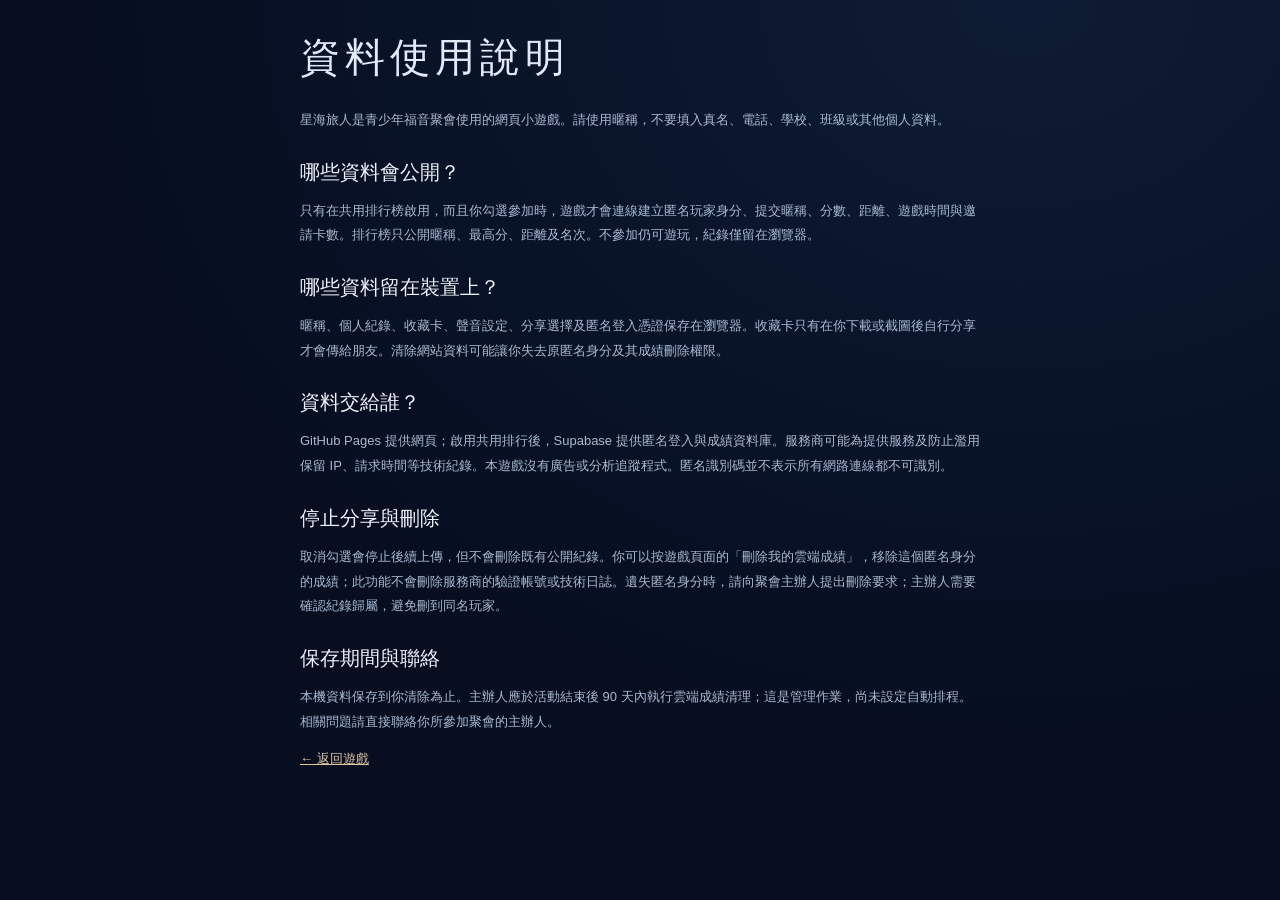
==== privacy.html @ f0100733 "Enable shared leaderboard with privacy safeguards and mobile layout fixes" ====
<!doctype html><html lang="zh-Hant"><head><meta charset="utf-8"><meta name="viewport" content="width=device-width,initial-scale=1"><meta name="referrer" content="no-referrer"><meta http-equiv="Content-Security-Policy" content="default-src 'none'; style-src 'self'; base-uri 'none'; form-action 'none'"><title>資料使用說明 · 星海旅人</title><link rel="stylesheet" href="styles.css?v=7"></head><body><main class="shell privacy-page"><h1>資料使用說明</h1><p>星海旅人是青少年福音聚會使用的網頁小遊戲。請使用暱稱，不要填入真名、電話、學校、班級或其他個人資料。</p><h2>哪些資料會公開？</h2><p>只有在共用排行榜啟用，而且你勾選參加時，遊戲才會連線建立匿名玩家身分、提交暱稱、分數、距離、遊戲時間與邀請卡數。排行榜只公開暱稱、最高分、距離及名次。不參加仍可遊玩，紀錄僅留在瀏覽器。</p><h2>哪些資料留在裝置上？</h2><p>暱稱、個人紀錄、收藏卡、聲音設定、分享選擇及匿名登入憑證保存在瀏覽器。收藏卡只有在你下載或截圖後自行分享才會傳給朋友。清除網站資料可能讓你失去原匿名身分及其成績刪除權限。</p><h2>資料交給誰？</h2><p>GitHub Pages 提供網頁；啟用共用排行後，Supabase 提供匿名登入與成績資料庫。服務商可能為提供服務及防止濫用保留 IP、請求時間等技術紀錄。本遊戲沒有廣告或分析追蹤程式。匿名識別碼並不表示所有網路連線都不可識別。</p><h2>停止分享與刪除</h2><p>取消勾選會停止後續上傳，但不會刪除既有公開紀錄。你可以按遊戲頁面的「刪除我的雲端成績」，移除這個匿名身分的成績；此功能不會刪除服務商的驗證帳號或技術日誌。遺失匿名身分時，請向聚會主辦人提出刪除要求；主辦人需要確認紀錄歸屬，避免刪到同名玩家。</p><h2>保存期間與聯絡</h2><p>本機資料保存到你清除為止。主辦人應於活動結束後 90 天內執行雲端成績清理；這是管理作業，尚未設定自動排程。相關問題請直接聯絡你所參加聚會的主辦人。</p><p><a href="index.html">← 返回遊戲</a></p></main></body></html>
---- styles.css ----
:root{font-family:ui-rounded,"PingFang TC","Microsoft JhengHei",sans-serif;color:#253e35;background:#f8f6ef;font-synthesis:none}*{box-sizing:border-box}body{margin:0}button,input{font:inherit}button{cursor:pointer;min-height:44px;border:0}button:focus-visible,a:focus-visible,input:focus-visible{outline:3px solid #e47835;outline-offset:4px}button:disabled{opacity:.4;cursor:default}[hidden]{display:none!important}.shell{max-width:1120px;margin:auto;padding:28px 40px 20px}header,.heading,.brand,.hud,.notes,.notes>div,footer,.dialog-top{display:flex;align-items:center;justify-content:space-between}.brand{gap:10px;text-decoration:none;color:inherit;font-size:13px;font-weight:850;letter-spacing:1px}.brand small{font-size:11px;font-weight:400;letter-spacing:0;margin-left:14px;color:#758277}.brand-icon{display:grid;place-items:center;border-radius:10px;background:#265b43;color:#fff;width:34px;height:34px;font-size:25px}.icon{background:transparent;color:#365748;border-radius:10px;font-size:23px;padding:5px 10px}.icon span{font-size:11px;vertical-align:middle}.heading{margin:36px 0 24px;gap:20px}.eyebrow{font-size:10px;letter-spacing:2px;color:#6c8069;font-weight:700;margin:0 0 12px}h1{font-size:42px;letter-spacing:-2px;margin:0;font-weight:850}h1 span{color:#3e7751}h1 i{font-style:normal;color:#ea8b49;margin-left:12px}.intro{font-size:13px;color:#7d8275;margin:12px 0 0}.outline{background:transparent;border:1px solid #bac6af;border-radius:10px;color:#365748;padding:10px 18px;font-size:13px}.outline span{margin-left:24px}.game{position:relative;overflow:hidden;border:1px solid #cfdbbc;border-radius:22px;background:#dff0ed;box-shadow:0 12px 32px #36574808;user-select:none}.hud{position:absolute;top:0;left:0;right:0;padding:20px 28px;z-index:1;justify-content:flex-start;gap:42px;pointer-events:none}.hud small{display:block;font-size:10px;color:#698275;margin-bottom:5px}.hud strong{font-size:23px;font-variant-numeric:tabular-nums;letter-spacing:1px}.hud em{font-size:12px;font-style:normal}.hud button{margin-left:auto;pointer-events:auto}canvas{display:block;width:100%;height:470px;touch-action:none}.route{position:absolute;bottom:15px;left:28px;right:28px;display:flex;justify-content:space-between;flex-wrap:wrap;font-size:10px;color:#446748;gap:9px;pointer-events:none}.track{width:100%;height:4px;background:#5a76452a;border-radius:5px;overflow:hidden}.track div{height:100%;width:0;background:#41784c;transition:width .2s}.overlay{position:absolute;inset:0;z-index:2;display:flex;align-items:center;justify-content:center;background:#e9f2df42;backdrop-filter:blur(3px);padding:16px}.start-card,.panel{background:#fffdf5f5;border:1px solid #fff;border-radius:20px;box-shadow:0 10px 30px #43624312;padding:25px 30px;width:350px;text-align:center}.pill{display:inline-block;padding:6px 10px;border-radius:30px;background:#e9efd9;color:#557342;font-size:10px;letter-spacing:1px}h2{font-size:29px;line-height:1.35;margin:13px 0;color:#294e3a}.start-card p,.panel p,dialog>p{font-size:12px;line-height:1.7;color:#78816e}label{display:flex;justify-content:space-between;text-align:left;font-size:11px;margin-top:17px}label small{color:#8c927f;font-size:10px}input{margin:8px 0 12px;background:#f7f7ee;border:1px solid #d7dfcc;padding:11px 13px;width:100%;border-radius:8px;color:#294e3a}.primary{background:#ed914e;color:#fffdf4;border:1px solid #df8341;border-bottom:3px solid #c77539;border-radius:10px;padding:12px 20px;width:100%;font-weight:750;font-size:15px}.primary:hover{background:#e58541}.primary span{float:right}.hint{font-size:10px!important;color:#8a917f!important;margin-bottom:0}.panel .outline{width:100%;margin-top:10px}.big-score{font-size:43px;letter-spacing:-1px;color:#3f744e}.best{display:flex;justify-content:space-between;font-size:12px;background:#eef1e4;padding:10px;border-radius:8px}.notes{padding:24px 0;gap:20px}.notes>div{justify-content:flex-start;gap:12px}.notes>div>span{font-size:12px;color:#839474;border:1px solid #d8dfcd;border-radius:50%;width:30px;height:30px;display:grid;place-items:center}.notes p{margin:0}.notes b,.notes small{display:block}.notes b{font-size:12px;font-weight:600;margin-bottom:5px}.notes small{font-size:10px;color:#858b7c}footer{border-top:1px solid #e0e3d5;padding-top:18px;color:#929889;font-size:9px;letter-spacing:1px}#toast{position:absolute;top:96px;left:50%;transform:translateX(-50%);text-align:center;white-space:pre-line;width:85%;font-weight:750;color:#345633;font-size:21px;pointer-events:none;text-shadow:0 2px 8px #fff;z-index:1}dialog{border:1px solid #dae0cb;border-radius:22px;background:#fffdf5;color:#294e3a;width:480px;max-width:calc(100% - 28px);max-height:85dvh;padding:24px}dialog::backdrop{background:#1d392b70;backdrop-filter:blur(4px)}.dialog-top .eyebrow{margin:0}.tabs{display:flex;background:#eef0e3;padding:4px;border-radius:10px;margin:20px 0 10px}.tabs button{flex:1;background:transparent;border-radius:8px;color:#6d7f60;font-size:12px}.tabs button[aria-pressed=true]{background:#fffdf5;box-shadow:0 2px 5px #334d3010;color:#315b3b}.rank-row{display:grid;grid-template-columns:26px 1fr auto;gap:10px;align-items:center;padding:14px 5px;border-bottom:1px solid #e6e8dc;font-size:13px}.rank-row small{display:block;font-size:10px;color:#8b9380;margin-top:4px}.rank-row.mine{background:#edf2dd}.rank-row>b{color:#d78741}.rank-row strong{text-align:right;font-variant-numeric:tabular-nums}
@media(min-width:850px){.start-card{margin-left:-40%}.start-card h2{font-size:32px}}
@media(max-width:600px){.shell{padding:17px 16px}.brand{font-size:10px}.brand small{display:none}.heading{margin:25px 0 19px;align-items:flex-end;gap:8px}h1{font-size:29px;letter-spacing:-1.5px}h1 i{display:none}.intro{font-size:11px;max-width:230px;line-height:1.7}.eyebrow{font-size:9px;letter-spacing:1px}.heading>.outline{padding:8px 10px;font-size:11px;white-space:nowrap}.heading>.outline span{display:none}.game{border-radius:17px}canvas{height:480px}.hud{padding:17px 16px;gap:20px}.hud strong{font-size:19px}.hud small{font-size:9px}.route{left:16px;right:16px}.start-card,.panel{padding:22px;width:300px}.notes{gap:9px;padding:20px 0;align-items:flex-start}.notes>div{display:block;flex:1}.notes>div>span{margin-bottom:8px;width:25px;height:25px;font-size:10px}.notes b{font-size:11px}.notes small{font-size:9px;line-height:1.6}footer{gap:10px;font-size:8px;line-height:1.7}.icon span{display:none}}
@media(max-height:550px) and (orientation:landscape){.heading,.notes,footer{display:none}header{margin-bottom:10px}.shell{padding:10px 20px}canvas{height:360px}.start-card,.panel{padding:12px 24px}.start-card h2{font-size:22px;margin:5px}.start-card h2 br{display:none}.start-card p{margin:5px}label{margin-top:6px}}
@media(max-height:550px) and (orientation:landscape){canvas{height:calc(100dvh - 76px);min-height:290px}.overlay{overflow:auto}.panel h2{font-size:22px;margin:5px}.panel .big-score{font-size:30px}.panel p{margin:5px}.panel .best{padding:6px}}

/* Cosmic invitation palette: midnight blue, starlight and the warmth of a distant dawn. */
:root{color:#e2eafa;background:#060e20;font-family:"PingFang TC","Microsoft JhengHei",sans-serif}
body{background:radial-gradient(ellipse at 80% 0,#172b4b77,transparent 65%),#060e20}
.shell{max-width:1220px}.brand{color:#d5e3f8;letter-spacing:2px}.brand small{color:#8c9eb7}.brand-icon{background:#162945;border:1px solid #506487;color:#eed3b1}.icon{color:#c7d7ed}.heading{margin:34px 0 27px}h1{font-family:"Songti TC","Noto Serif TC",serif;font-size:40px;font-weight:500;letter-spacing:5px;line-height:1.5}h1 span{display:block;color:#f1dac1}.intro{color:#9caec8;font-size:12px;letter-spacing:1px}.eyebrow{color:#bdcce1;letter-spacing:3px;font-size:9px}.outline{border-color:#3a4c68;color:#cddaf0;background:#15243a55}.game{border-color:#30435f;border-radius:18px;background:#071327;box-shadow:0 25px 80px #0005}canvas{height:510px}.hud{background:linear-gradient(#040d20ba,transparent);padding:18px 26px}.hud small{color:#91a9c7}.hud strong{color:#e6edfa;font-weight:500;font-size:22px}.route{color:#a4bad6;bottom:16px}.track{background:#759bc233}.track div{background:linear-gradient(90deg,#799dc7,#ebc59b)}.overlay{background:#030b1818;backdrop-filter:none}.start-card,.panel{background:#081529ed;border:1px solid #435570;box-shadow:0 12px 40px #0005;border-radius:14px}.start-card{text-align:left;width:355px}.start-card h2{font-family:"Songti TC",serif;font-weight:400;letter-spacing:2px}.start-card .hint{text-align:center}h2{color:#edf1f9}.pill{color:#e2c5a3;background:#cfb48f15;border:1px solid #9b89634d;font-size:10px}.start-card p,.panel p,dialog>p{color:#a4b3c9}label{color:#c7d5e8}label small{color:#8e9eb5}input{background:#132238;border-color:#384d69;color:#ecf1f9}.primary{background:#d9b58f;border:1px solid #f1d2ae;border-bottom:3px solid #997b61;color:#172235}.primary:hover{background:#e4c5a4}.hint{color:#94a8c2!important}.big-score{color:#e0c19e}.best{background:#182b44}.notes>div>span{border-color:#34445d;color:#cdb99e}.notes b{color:#cfdaeb}.notes small{color:#879bb7}footer{border-color:#25354d;color:#8194b0}.sector{position:absolute;left:27px;top:94px;display:flex;flex-direction:column;gap:5px;pointer-events:none}.sector>span{font-size:9px;letter-spacing:4px;color:#b9cde8}.sector>b{font-size:12px;font-weight:400;letter-spacing:2px;color:#e1ceb4}.sector small{font-size:9px;color:#849fbd}.sector strong{font-weight:400;color:#c1d8ed}#toast{top:162px;font-size:16px;color:#f1dfc7;text-shadow:0 2px 12px #000;background:#0b1b3080;border-radius:10px;width:auto;max-width:90%;padding:0 14px;line-height:1.9}dialog{color:#e5edfa;background:#0c192d;border-color:#485772}dialog::backdrop{background:#030815b0}.tabs{background:#17263b}.tabs button{color:#a8bad2}.tabs button[aria-pressed=true]{background:#344966;color:#fff}.rank-row{border-color:#283a55}.rank-row small{color:#8ca6c4}.rank-row.mine{background:#1e354a}.rank-row>b{color:#dfbd92}
@media(min-width:850px){.start-card{margin-left:-49%;}.start-card h2{font-size:30px}}
@media(max-width:600px){.shell{padding:15px 14px}.brand{font-size:9px;letter-spacing:1px}.heading{margin:23px 0 18px;align-items:center}h1{font-size:26px;letter-spacing:3px}.heading .eyebrow{font-size:8px;letter-spacing:1px}.intro{font-size:10px;letter-spacing:0;max-width:250px}.heading>.outline{padding:7px;font-size:10px}.hud{padding:17px 14px;gap:18px}.hud strong{font-size:18px}canvas{height:490px}.sector{left:16px;top:88px}.start-card{width:292px;padding:22px}.start-card h2{font-size:26px}.start-card p{font-size:11px}.notes small{font-size:9px}.route{font-size:9px;left:14px;right:14px}.sector>b{font-size:11px}.sector>span{font-size:8px}#toast{font-size:13px}.notes{gap:10px}}
@media(max-height:550px) and (orientation:landscape){canvas{height:calc(100dvh - 76px);min-height:290px}.start-card{padding:12px 22px;width:350px}.start-card h2{font-size:22px}.start-card h2 br{display:none}.start-card p{font-size:11px}.sector{top:78px}}
@media(prefers-reduced-motion:reduce){.track div{transition:none}}
@media(max-height:550px) and (orientation:landscape){.start-card{padding:10px 20px}.start-card h2{font-size:18px;letter-spacing:.5px;white-space:nowrap}.start-card p{font-size:10px;line-height:1.5;margin:4px 0}.start-card input{padding:8px 12px;margin:5px 0 8px}.start-card label{margin-top:5px}.start-card .primary{padding:9px 16px}.start-card .pill{padding:4px 8px}}
.privacy-settings{margin:18px 0 24px;padding:16px 18px;border:1px solid #293d59;border-radius:12px;background:#0b192d;color:#a9bad1;font-size:11px;line-height:1.7}.privacy-settings p{margin:0 0 8px}.privacy-settings label{display:flex;justify-content:flex-start;align-items:flex-start;gap:8px;margin:8px 0;color:#d3deed}.privacy-settings label input{width:auto;margin:3px 0 0;accent-color:#d9b58f}.privacy-settings .outline{min-height:36px;padding:7px 12px;margin:3px 8px 3px 0;font-size:11px}.privacy-settings a{color:#e2c5a3}.privacy-settings [role=status]{display:inline;color:#d9b58f}.privacy-page{max-width:760px}.privacy-page h1{margin-bottom:20px}.privacy-page h2{font-family:inherit;font-size:20px;letter-spacing:0;margin-top:26px}.privacy-page p{color:#a9bad1;font-size:13px;line-height:1.9}.privacy-page a{color:#e2c5a3}
#achievement{width:460px;max-height:94dvh;text-align:center;padding:20px}#achievement h2{font-size:25px;margin:8px 0}#achievement>p{font-size:11px;line-height:1.5;margin:8px 0}#achievement-card{width:auto;max-width:100%;height:min(45dvh,470px);aspect-ratio:9/11;margin:12px auto;touch-action:auto;border-radius:8px}.achievement-actions{display:flex;gap:10px}.achievement-actions button{flex:1;font-size:12px;padding:10px;white-space:nowrap}#last-achievement{margin:0 0 18px}#achievement::backdrop{background:#010817e8}#card-album{display:flex;gap:6px;overflow:auto;padding:5px 0}#card-album button{font-size:10px;white-space:nowrap;padding:5px 9px;min-height:36px}#card-album button[aria-pressed=true]{background:#435676;color:#fff}@media(max-height:550px) and (orientation:landscape){#achievement{width:650px;display:grid;grid-template-columns:1fr 1fr;gap:4px 16px}#achievement:not([open]){display:none}#achievement-card{grid-column:1;grid-row:1/8;height:75dvh;margin:0 auto}#achievement .achievement-actions{flex-direction:column}#achievement .eyebrow,#achievement h2,#achievement>p,#achievement .achievement-actions,#card-album{grid-column:2}#card-album{max-width:285px}}
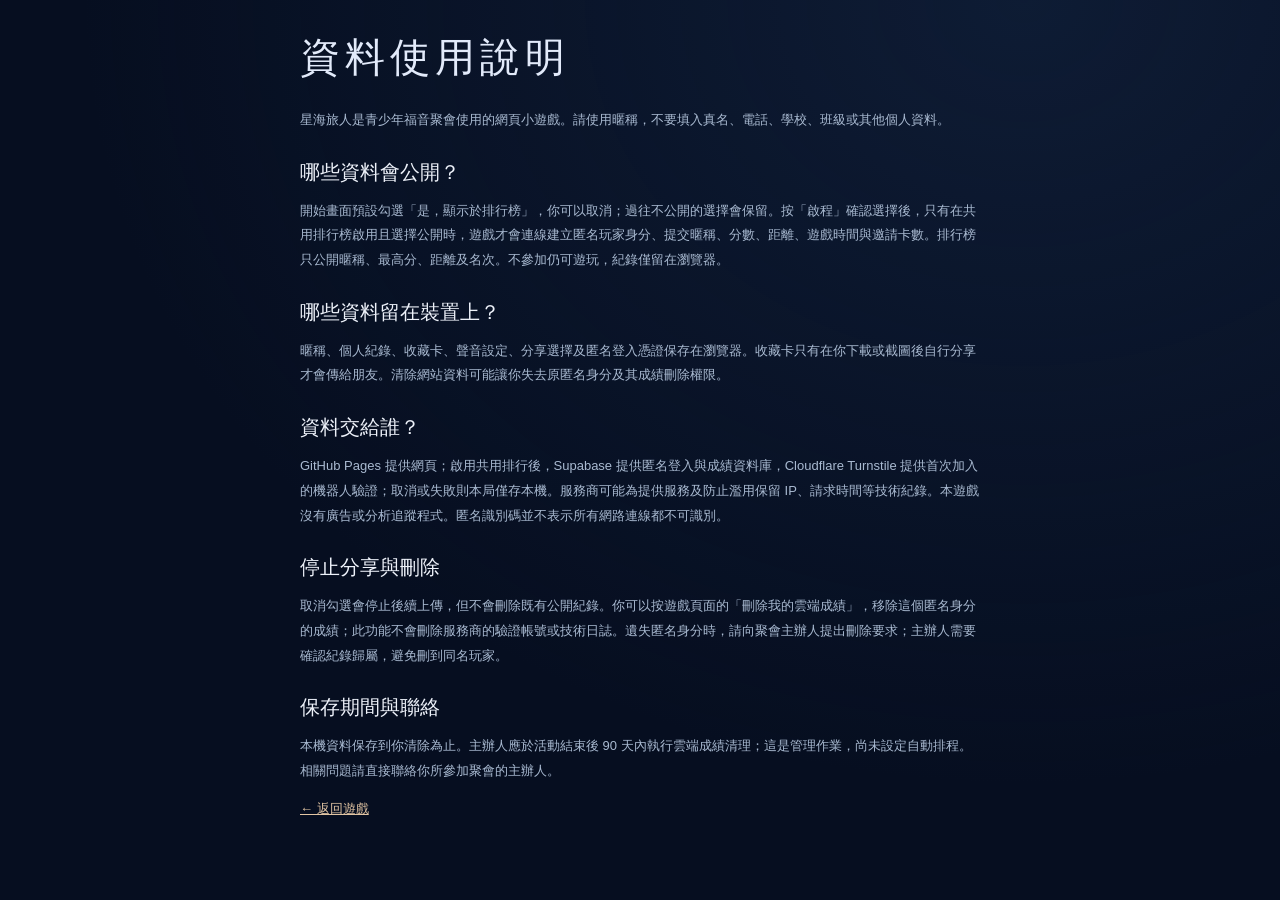
==== commit 6062c499: "Move leaderboard visibility choice into preflight with visible default" ====
--- a/privacy.html
+++ b/privacy.html
@@ -1 +1 @@
-<!doctype html><html lang="zh-Hant"><head><meta charset="utf-8"><meta name="viewport" content="width=device-width,initial-scale=1"><meta name="referrer" content="no-referrer"><meta http-equiv="Content-Security-Policy" content="default-src 'none'; style-src 'self'; base-uri 'none'; form-action 'none'"><title>資料使用說明 · 星海旅人</title><link rel="stylesheet" href="styles.css?v=7"></head><body><main class="shell privacy-page"><h1>資料使用說明</h1><p>星海旅人是青少年福音聚會使用的網頁小遊戲。請使用暱稱，不要填入真名、電話、學校、班級或其他個人資料。</p><h2>哪些資料會公開？</h2><p>只有在共用排行榜啟用，而且你勾選參加時，遊戲才會連線建立匿名玩家身分、提交暱稱、分數、距離、遊戲時間與邀請卡數。排行榜只公開暱稱、最高分、距離及名次。不參加仍可遊玩，紀錄僅留在瀏覽器。</p><h2>哪些資料留在裝置上？</h2><p>暱稱、個人紀錄、收藏卡、聲音設定、分享選擇及匿名登入憑證保存在瀏覽器。收藏卡只有在你下載或截圖後自行分享才會傳給朋友。清除網站資料可能讓你失去原匿名身分及其成績刪除權限。</p><h2>資料交給誰？</h2><p>GitHub Pages 提供網頁；啟用共用排行後，Supabase 提供匿名登入與成績資料庫。服務商可能為提供服務及防止濫用保留 IP、請求時間等技術紀錄。本遊戲沒有廣告或分析追蹤程式。匿名識別碼並不表示所有網路連線都不可識別。</p><h2>停止分享與刪除</h2><p>取消勾選會停止後續上傳，但不會刪除既有公開紀錄。你可以按遊戲頁面的「刪除我的雲端成績」，移除這個匿名身分的成績；此功能不會刪除服務商的驗證帳號或技術日誌。遺失匿名身分時，請向聚會主辦人提出刪除要求；主辦人需要確認紀錄歸屬，避免刪到同名玩家。</p><h2>保存期間與聯絡</h2><p>本機資料保存到你清除為止。主辦人應於活動結束後 90 天內執行雲端成績清理；這是管理作業，尚未設定自動排程。相關問題請直接聯絡你所參加聚會的主辦人。</p><p><a href="index.html">← 返回遊戲</a></p></main></body></html>
+<!doctype html><html lang="zh-Hant"><head><meta charset="utf-8"><meta name="viewport" content="width=device-width,initial-scale=1"><meta name="referrer" content="no-referrer"><meta http-equiv="Content-Security-Policy" content="default-src 'none'; style-src 'self'; base-uri 'none'; form-action 'none'"><title>資料使用說明 · 星海旅人</title><link rel="stylesheet" href="styles.css?v=7"></head><body><main class="shell privacy-page"><h1>資料使用說明</h1><p>星海旅人是青少年福音聚會使用的網頁小遊戲。請使用暱稱，不要填入真名、電話、學校、班級或其他個人資料。</p><h2>哪些資料會公開？</h2><p>開始畫面預設勾選「是，顯示於排行榜」，你可以取消；過往不公開的選擇會保留。按「啟程」確認選擇後，只有在共用排行榜啟用且選擇公開時，遊戲才會連線建立匿名玩家身分、提交暱稱、分數、距離、遊戲時間與邀請卡數。排行榜只公開暱稱、最高分、距離及名次。不參加仍可遊玩，紀錄僅留在瀏覽器。</p><h2>哪些資料留在裝置上？</h2><p>暱稱、個人紀錄、收藏卡、聲音設定、分享選擇及匿名登入憑證保存在瀏覽器。收藏卡只有在你下載或截圖後自行分享才會傳給朋友。清除網站資料可能讓你失去原匿名身分及其成績刪除權限。</p><h2>資料交給誰？</h2><p>GitHub Pages 提供網頁；啟用共用排行後，Supabase 提供匿名登入與成績資料庫，Cloudflare Turnstile 提供首次加入的機器人驗證；取消或失敗則本局僅存本機。服務商可能為提供服務及防止濫用保留 IP、請求時間等技術紀錄。本遊戲沒有廣告或分析追蹤程式。匿名識別碼並不表示所有網路連線都不可識別。</p><h2>停止分享與刪除</h2><p>取消勾選會停止後續上傳，但不會刪除既有公開紀錄。你可以按遊戲頁面的「刪除我的雲端成績」，移除這個匿名身分的成績；此功能不會刪除服務商的驗證帳號或技術日誌。遺失匿名身分時，請向聚會主辦人提出刪除要求；主辦人需要確認紀錄歸屬，避免刪到同名玩家。</p><h2>保存期間與聯絡</h2><p>本機資料保存到你清除為止。主辦人應於活動結束後 90 天內執行雲端成績清理；這是管理作業，尚未設定自動排程。相關問題請直接聯絡你所參加聚會的主辦人。</p><p><a href="index.html">← 返回遊戲</a></p></main></body></html>
